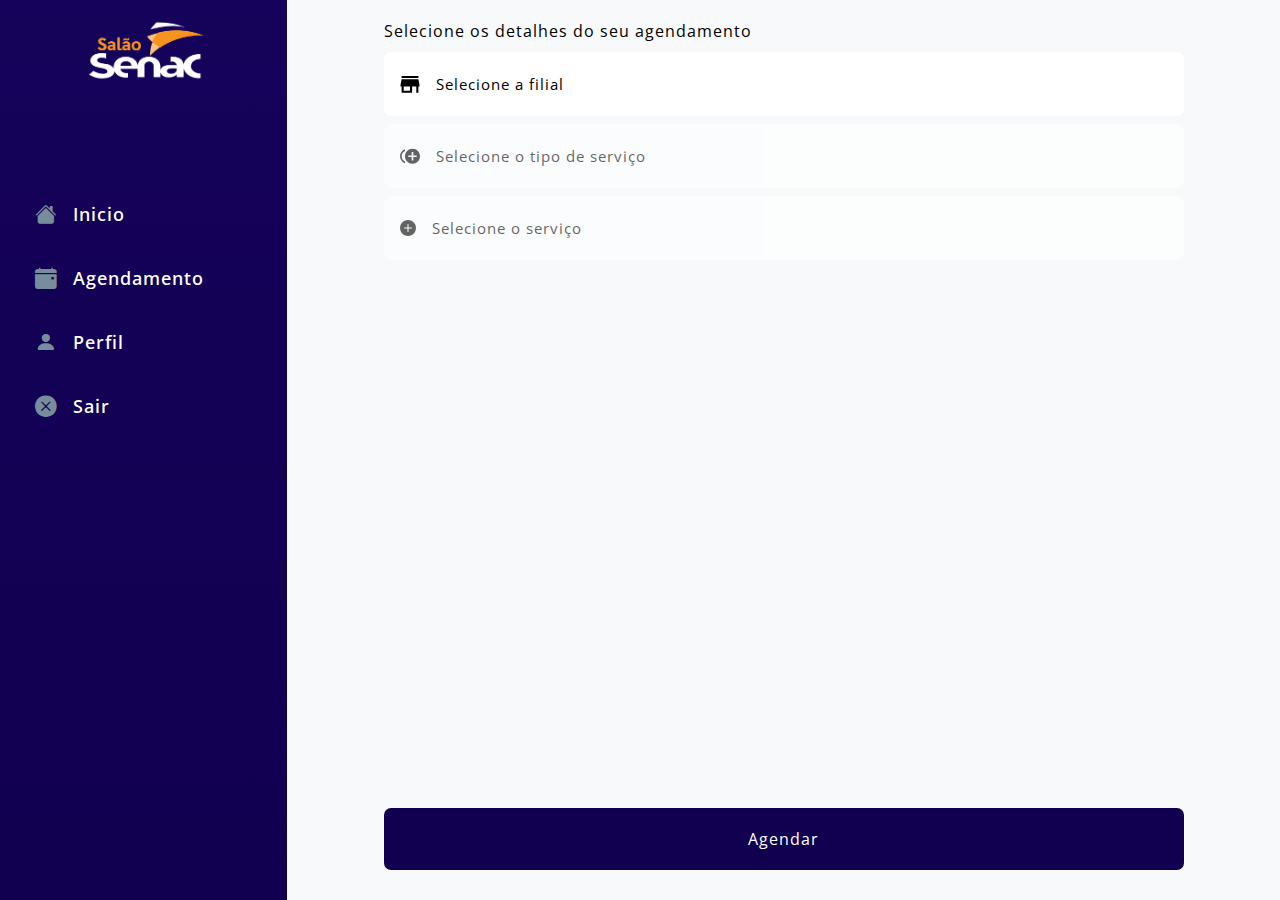
==== agendamento.html @ cff24d36 "update files" ====
<!DOCTYPE html>
<html lang="pt-br">
<head>
    <meta charset="UTF-8">
    <meta name="viewport" content="width=device-width, initial-scale=1.0">
    <link rel="stylesheet" href="https://cdn.jsdelivr.net/npm/bootstrap-icons/font/bootstrap-icons.css">
    <link rel="stylesheet" href="agendamento.css">
    
    <title>tela inicial</title>
    <style>
        .modal-title {
            margin-bottom: 20px;
        }

        .modal-custom {
            display: none;
            position: fixed;
            top: 0;
            left: 0;
            width: 100%;
            height: 100%;
            background-color: rgba(0, 0, 0, 0.5);
            z-index: 1000;
        }

        .modal-content-custom {
            margin: 15% auto;
            padding: 25px 20px;
            background-color: #f7f9fa;
            border-radius: 2px;
            width: 60%;
            max-width: 500px;
            position: relative;
        }

        .close-custom {
            position: absolute;
            top: 10px;
            right: 15px;
            font-size: 24px;
            cursor: pointer;
        }
    </style>
</head>
<body>
        <main>
            <div id="container1">
                <img src="logo.png" alt="">
                <div>
                    <i id="menu-h" class="bi2 bi-list" onclick="aparecerMenu()"></i>
                    <div id="menu-oculto">
                        <a href="">Inicio</a>
                        <a href="">Perfil</a>
                        <a href="">Sair</a>
                    </div>
                </div>
                <nav>
                    <div id="ligacao"><i class="bi2 bi-house-fill"></i>Inicio</div>
                    <div id="ligacao"><i class="bi2 bi-calendar-event-fill"></i><p>Agendamento</p></div>
                    <div id="ligacao"><i class="bi2 bi-person-fill"></i><p>Perfil</p></div>
                    <div id="ligacao"><i class="bi2 bi-x-circle-fill"></i><p>Sair</p></div>
                </nav>
            </div>
    
            <div id="container">
                <div id="container2">
                    <div id="container2-1">
                        <p>Selecione os detalhes do seu agendamento</p>
                        <div class="botao" id="openModalBtn">
                            <svg class="bi" xmlns="http://www.w3.org/2000/svg" width="20" height="17" viewBox="0 0 30 27" fill="none">
                                <path d="M15 23.3333H5V16.6667H15M30 16.6667V13.3333L28.3333 5H1.66667L0 13.3333V16.6667H1.66667V26.6667H18.3333V16.6667H25V26.6667H28.3333V16.6667M28.3333 0H1.66667V3.33333H28.3333V0Z" fill="black"/>
                            </svg><p class="a1" id="filialSelecionada">Selecione a filial</p>
                        </div>
                        <div class="botao" id="openModalBtn2" style="pointer-events: none; opacity: 0.6;">
                            <svg class="bi" xmlns="http://www.w3.org/2000/svg" width="20" height="17" viewBox="0 0 35 27" fill="none">
                                <path d="M2.91667 13.125C2.91667 9.04167 5.25 5.54167 8.75 3.9375V0.729167C3.64583 2.625 0 7.4375 0 13.125C0 18.8125 3.64583 23.625 8.75 25.5208V22.3125C5.25 20.7083 2.91667 17.2083 2.91667 13.125ZM21.875 0C14.5833 0 8.75 5.83333 8.75 13.125C8.75 20.4167 14.5833 26.25 21.875 26.25C29.1667 26.25 35 20.4167 35 13.125C35 5.83333 29.1667 0 21.875 0ZM29.1667 14.5833H23.3333V20.4167H20.4167V14.5833H14.5833V11.6667H20.4167V5.83333H23.3333V11.6667H29.1667V14.5833Z" fill="black"/>
                            </svg><p class="a1" id="servicoSelecionado">Selecione o tipo de serviço</p>
                        </div>
                        <div class="botao" id="openModalBtn3" style="pointer-events: none; opacity: 0.6;">
                            <svg class="bi" xmlns="http://www.w3.org/2000/svg" width="16" height="16" fill="currentColor" class="bi bi-plus-circle-fill" viewBox="0 0 16 16">
                                <path d="M16 8A8 8 0 1 1 0 8a8 8 0 0 1 16 0M8.5 4.5a.5.5 0 0 0-1 0v3h-3a.5.5 0 0 0 0 1h3v3a.5.5 0 0 0 1 0v-3h3a.5.5 0 0 0 0-1h-3z"/>
                              </svg>
                            </svg><p class="a1" id="subSelecionado">Selecione o serviço</p>
                        </div>
                        <p id="agendar">Agendar</p>
                    </div>
                </div>
            </div>
    
            <!-- Modal para filiais -->
            <div id="modalFilial" class="modal-custom">
                <div class="modal-content-custom">
                    <span class="close-custom" id="closeFilial">&times;</span>
                    <p class="modal-title">Selecione uma de nossas filiais</p>
                    <div id="botao-model-filial" onclick="selecionar('Salao Senac Recife', 'filialSelecionada')">
                        <p><strong>Salao Senac Recife</strong></p><p>Av. Visconde Suassuna - 440</p>
                    </div>
                </div>
            </div>
    
            <!-- Modal para serviços -->
            <div id="modalServico" class="modal-custom">
                <div class="modal-content-custom">
                    <span class="close-custom" id="closeServico">&times;</span>
                    <p class="modal-title">Selecione um de nossos serviços</p>
                    <div class="botao-model-servico" onclick="selecionar('Transformação de Formas e Texturas dos Cabelos Femininos', 'servicoSelecionado')">
                        <p><strong>Transformação de Formas e Texturas dos Cabelos Femininos</strong></p>
                    </div>
                    <div class="botao-model-servico" onclick="selecionar('Depilação com Luz Pulsada - Pacote com 10 sessões', 'servicoSelecionado')">
                        <p><strong>Depilação com Luz Pulsada - Pacote com 10 sessões</strong></p>
                    </div>
                </div>
            </div>
    
            <!-- Modal para subserviços -->
            <div id="modalSub" class="modal-custom">
                <div class="modal-content-custom">
                    <span class="close-custom" id="closeSub">&times;</span>
                    <p class="modal-title">Selecione o serviço</p>
                    <div id="botao-model-sub" onclick="selecionar('Alisamento Capilar com Hidróxidos (sódio ou Guanidina) + Tratamento c/finalização', 'subSelecionado')">
                        <p><strong>Alisamento Capilar com Hidróxidos (sódio ou Guanidina) + Tratamento c/finalização</strong></p>
                    </div>
                </div>
            </div>
    
            <script src="agendamento.js">
            </script>
        </main>
</body>
</html>
---- agendamento.css ----
@import url('https://fonts.googleapis.com/css2?family=Open+Sans:ital,wght@0,300..800;1,300..800&family=Passion+One:wght@400;700;900&family=Roboto:ital,wght@0,100;0,300;0,400;0,500;0,700;0,900;1,100;1,300;1,400;1,500;1,700;1,900&family=Source+Code+Pro:ital,wght@0,200..900;1,200..900&family=Sriracha&display=swap');

* {
    margin: 0;
    padding: 0;
    box-sizing: border-box;
    font-family: "Open Sans", sans-serif;
    letter-spacing: 1px;

}

main {
    display: flex;
}

#container1 {
    display: flex;
    flex-direction: column;
    width: 370px;
    height: 100vh;
    background: linear-gradient(180deg, #15025A 0%, #110050 100%);
    align-items: center;
}

img {
    
    margin-top: 10px;
    width: 120px;
    height: 74.66px;
    margin-bottom: 80px;
}

#container {
    width: 100%;
 
}

#container2-1 {
    display: flex;
    flex-direction: column;
}

#container2 {
    background-color: #f7f9fa;
    padding: 20px 24px;
    display: flex;
    justify-content: center;
    height: 100%;
}

#container2-1 > p {
    margin-bottom: 10px;
    width: 800px;
}


.botao {
    background-color: white;
    display: flex;
    height: 64px;
    background-color: #fff;
    margin-bottom: 8px;
    align-items: center;
    padding: 0px 16.5px;
    width: 100%;
    border-radius: 7px;
    cursor: pointer;
}



#agendar {
    margin-top: auto;
    background-color: #110050; /* Adicione um fundo se desejar */
    color: white; /* Cor do texto */
    text-align: center;
    padding: 20px 15px;
    cursor: pointer; /* Para indicar que é um botão clicável */
    border-radius: 7px; /* Para deixar as bordas arredondadas */
    width: 50%;
}

#agendar:hover {
    background-color: #0c0036; /* Adicione um fundo se desejar */
}

.bi {
    color: #000;
    font-size: 1.4em;
    margin-right: 16px;
    flex: 0 0 auto;
    
}

.bi2 {
    color: #778d9c;
    margin-right: 15px;
    font-size: 1.2em;
}

.bi2:hover {
    color: #778d9c;

}


nav {
    display: flex;
    flex-direction: column;
    color: white;
    align-self: flex-start;
    margin-left: 35px;
    font-weight: bold;
    font-size: 18px;
}

#menu-h {
    display: none;
}

#ligacao {
    display: flex;
    align-items: center;
    margin-top: 35px;
    font-weight: 550;
}

#ligacao:hover {
    color: #778d9c;

}


.botao p {
    font-size: 15px;
    margin-bottom: 0;
}

.modal-title {
    margin-bottom: 20px;
}



#botao-model-filial {
    background-color: #ffffff;
    padding: 10px;
}

#botao-model-filial:hover {
    background-color: #eeeeee;
    padding: 10px;
}

.botao-model-servico {
    background-color: #ffffff;
    padding: 10px;
    margin-bottom: 10px;
}

.botao-model-servico:hover {
    background-color: #eeeeee;
    padding: 10px;
}

#botao-model-sub {
    background-color: #ffffff;
    padding: 10px;
}

#botao-model-sub:hover {
    background-color: #eeeeee;
    padding: 10px;
}


#menu-oculto {
    display: none;
    position: absolute;
    left: 4px;
    background-color: white;
    box-shadow: 0 8px 16px rgba(0, 0, 0, 0.2);
    width: 150px;
}
#menu-oculto a {
    color: black;
    padding: 10px;
    text-decoration: none;
    display: block;
}
#menu-oculto a:hover {
    background-color: #f1f1f1;
}


.botao:hover {
    background-color: #eeeeee;
    transition: 0.3s;
}

.custom-checkbox {
    display: flex;
    align-items: center;
    cursor: pointer;
    font-size: 16px;
    margin-bottom: 10px;
}

.custom-checkbox input {
    display: none; /* Oculta a checkbox padrão */
}

.custom-checkbox .checkmark {
    width: 20px;
    height: 20px;
    border: 2px solid #15025A;
    border-radius: 50%;
    margin-right: 10px;
    display: inline-block;
    position: relative;
}

.custom-checkbox input:checked + .checkmark {
    background-color: #15025A;
}

.custom-checkbox input:checked + .checkmark::after {
    content: '';
    position: absolute;
    top: 50%;
    left: 50%;
    width: 10px;
    height: 10px;
    background-color: #fff;
    border-radius: 50%;
    transform: translate(-50%, -50%);
}

@media screen and (max-width: 1200px) {
    #container2-1 {
        width: 80%;
    }
    #agendar {
        margin-top: auto;
        background-color: #110050; /* Adicione um fundo se desejar */
        color: white; /* Cor do texto */
        text-align: center;
        padding: 20px 15px;
        cursor: pointer; /* Para indicar que é um botão clicável */
        border-radius: 7px; /* Para deixar as bordas arredondadas */
        
    }

    #container2-1 > p {
        margin-bottom: 10px;
        width: 100%;;
        align-self: center;
    }
}


@media screen and (max-width: 800px) {
    main {
        display: flex;
        flex-direction: column;
    }

    #menu-h {
        display: block;
        font-size: 2.2em;
        margin-left: 20px;
    }

    #container1 {
        flex-direction: row-reverse;
        width: 100vw;
        height: 50px;
        justify-content: space-between;
    }

    nav {
        display: none;
    }


    img {
        width: 79px;
        height: 50px;
        margin: 0px;
        margin-right: 30px;
        position: relative;
        bottom: 2px;
    }



    

    #container2 {
        height: 89vh;
    }

    #container2-1 > p {
        margin-bottom: 20px;
        width: 100%;
        align-self: center;
        font-size: 14px;
        letter-spacing: 0.2px;
    }

    #container2-1 {
         width: 100%; 
    }


}
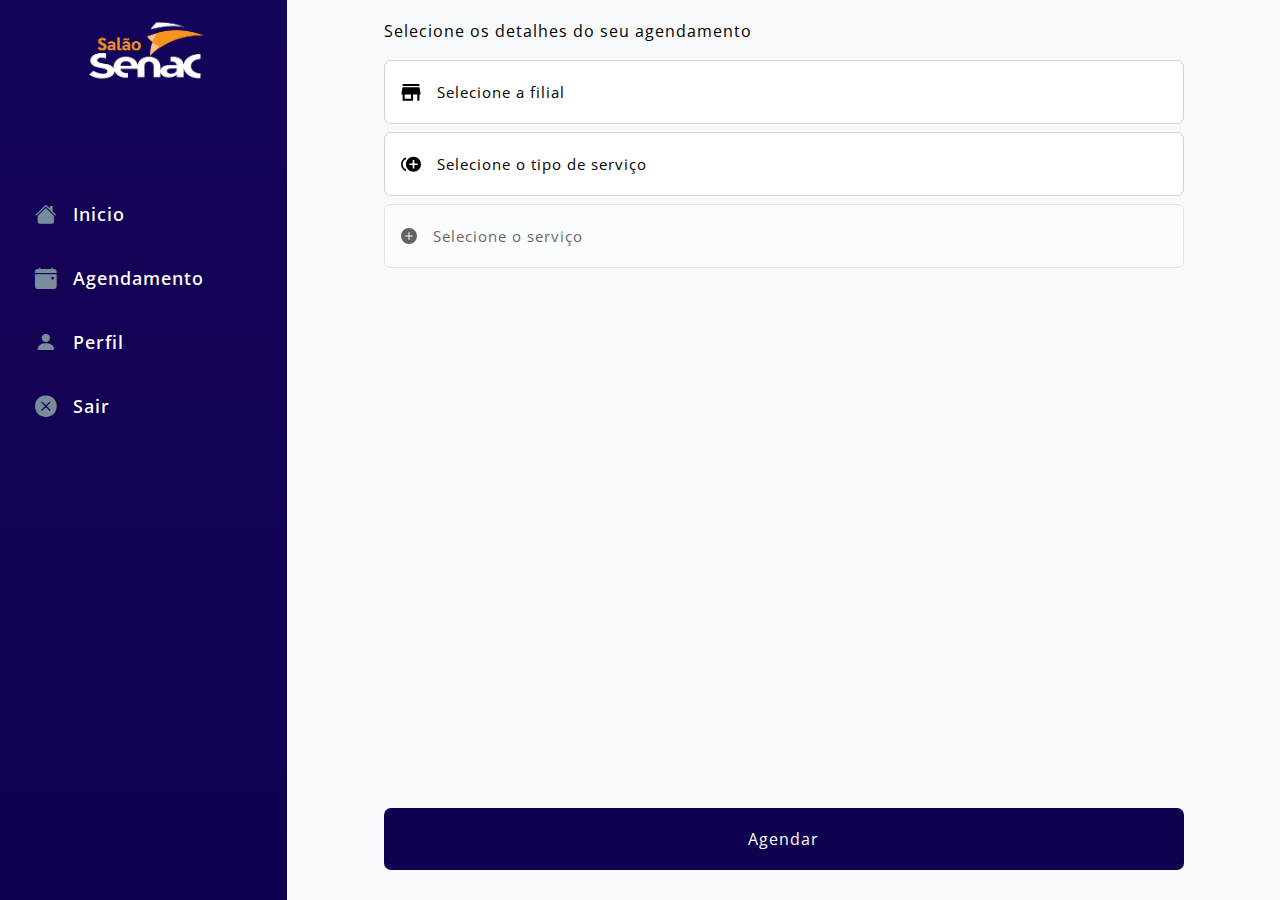
==== commit cae2d108: "update files" ====
--- a/agendamento.html
+++ b/agendamento.html
@@ -51,7 +51,7 @@
                     <div id="menu-oculto">
                         <a href="">Inicio</a>
                         <a href="">Perfil</a>
-                        <a href="">Sair</a>
+                        <a href="index.html">Sair</a>
                     </div>
                 </div>
                 <nav>
@@ -66,16 +66,44 @@
                 <div id="container2">
                     <div id="container2-1">
                         <p>Selecione os detalhes do seu agendamento</p>
-                        <div class="botao" id="openModalBtn">
+                        <div class="botao" id="openModalBtn" onclick="clicar(this)">
                             <svg class="bi" xmlns="http://www.w3.org/2000/svg" width="20" height="17" viewBox="0 0 30 27" fill="none">
                                 <path d="M15 23.3333H5V16.6667H15M30 16.6667V13.3333L28.3333 5H1.66667L0 13.3333V16.6667H1.66667V26.6667H18.3333V16.6667H25V26.6667H28.3333V16.6667M28.3333 0H1.66667V3.33333H28.3333V0Z" fill="black"/>
-                            </svg><p class="a1" id="filialSelecionada">Selecione a filial</p>
+                            </svg><p class="a1" id="textoBotao">Selecione a filial</p>
                         </div>
-                        <div class="botao" id="openModalBtn2" style="pointer-events: none; opacity: 0.6;">
-                            <svg class="bi" xmlns="http://www.w3.org/2000/svg" width="20" height="17" viewBox="0 0 35 27" fill="none">
-                                <path d="M2.91667 13.125C2.91667 9.04167 5.25 5.54167 8.75 3.9375V0.729167C3.64583 2.625 0 7.4375 0 13.125C0 18.8125 3.64583 23.625 8.75 25.5208V22.3125C5.25 20.7083 2.91667 17.2083 2.91667 13.125ZM21.875 0C14.5833 0 8.75 5.83333 8.75 13.125C8.75 20.4167 14.5833 26.25 21.875 26.25C29.1667 26.25 35 20.4167 35 13.125C35 5.83333 29.1667 0 21.875 0ZM29.1667 14.5833H23.3333V20.4167H20.4167V14.5833H14.5833V11.6667H20.4167V5.83333H23.3333V11.6667H29.1667V14.5833Z" fill="black"/>
-                            </svg><p class="a1" id="servicoSelecionado">Selecione o tipo de serviço</p>
+
+                        <div>
+                            <div class="botao2" id="conteudoOculto" style="display: none;">
+
+                                <p class="a1" onclick="selecionarOpcao(this,'Salao Senac Recife')" ><strong>Salao Senac Recife</strong><br>Av. Visconde Suassuna - 440</p>
+                            </div>
                         </div>
+<!-- Botão de Seleção de Serviço -->
+<div class="botao" id="openModalBtn2" onclick="clicarServico(this)">
+    <svg class="bi" xmlns="http://www.w3.org/2000/svg" width="20" height="17" viewBox="0 0 35 27" fill="none">
+        <path d="M2.91667 13.125C2.91667 9.04167 5.25 5.54167 8.75 3.9375V0.729167C3.64583 2.625 0 7.4375 0 13.125C0 18.8125 3.64583 23.625 8.75 25.5208V22.3125C5.25 20.7083 2.91667 17.2083 2.91667 13.125ZM21.875 0C14.5833 0 8.75 5.83333 8.75 13.125C8.75 20.4167 14.5833 26.25 21.875 26.25C29.1667 26.25 35 20.4167 35 13.125C35 5.83333 29.1667 0 21.875 0ZM29.1667 14.5833H23.3333V20.4167H20.4167V14.5833H14.5833V11.6667H20.4167V5.83333H23.3333V11.6667H29.1667V14.5833Z" fill="black"/>
+    </svg>
+    <p class="a1 servicoSelecionado">Selecione o tipo de serviço</p>
+</div>
+
+<!-- Opções de Serviço -->
+<div>
+    <div class="botao2 conteudoOcultoServico" style="display: none;">
+        <p class="a1" onclick="selecionarServico('Corte de Cabelo Masculino e Barba')">Corte de Cabelo Masculino e Barba</p>
+    </div>
+    <div class="botao2 conteudoOcultoServico" style="display: none;">
+        <p class="a1" onclick="selecionarServico('Corte de Cabelo Feminino')">Corte de Cabelo Feminino</p>
+    </div>
+    <div class="botao2 conteudoOcultoServico" style="display: none;">
+        <p class="a1" onclick="selecionarServico('Manicure e Pedicure')">Manicure e Pedicure</p>
+    </div>
+    <div class="botao2 conteudoOcultoServico" style="display: none;">
+        <p class="a1" onclick="selecionarServico('Hidratação Capilar')">Hidratação Capilar</p>
+    </div>
+</div>
+
+
+                        
                         <div class="botao" id="openModalBtn3" style="pointer-events: none; opacity: 0.6;">
                             <svg class="bi" xmlns="http://www.w3.org/2000/svg" width="16" height="16" fill="currentColor" class="bi bi-plus-circle-fill" viewBox="0 0 16 16">
                                 <path d="M16 8A8 8 0 1 1 0 8a8 8 0 0 1 16 0M8.5 4.5a.5.5 0 0 0-1 0v3h-3a.5.5 0 0 0 0 1h3v3a.5.5 0 0 0 1 0v-3h3a.5.5 0 0 0 0-1h-3z"/>
--- a/agendamento.css
+++ b/agendamento.css
@@ -59,12 +59,40 @@
     display: flex;
     height: 64px;
     background-color: #fff;
-    margin-bottom: 8px;
+    margin-top: 8px;
     align-items: center;
     padding: 0px 16.5px;
     width: 100%;
     border-radius: 7px;
     cursor: pointer;
+    border: 1px solid lightgray;
+}
+
+.botao.ativa {
+    border-radius: 7px 7px 0 0;
+}
+
+.botao2 {
+    background-color: white;
+    display: flex;
+    height: 64px;
+    background-color: #fff;
+    align-items: center;
+    padding: 8px 16.5px;
+    width: 100%;
+    border-radius: 7px;
+    cursor: pointer;
+    border: 1px solid lightgray;
+    border-radius: 0px;
+    border-top: none;
+    align-items: center;
+
+}
+
+
+.botao2:last-of-type {
+    border-bottom-left-radius: 7px; /* Ajuste o valor conforme necessário */
+    border-bottom-right-radius: 7px; /* Ajuste o valor conforme necessário */
 }
 
 
@@ -267,8 +295,9 @@
 
     #menu-h {
         display: block;
-        font-size: 2.2em;
+        font-size: 1.8em;
         margin-left: 20px;
+        color: white;
     }
 
     #container1 {
@@ -284,8 +313,8 @@
 
 
     img {
-        width: 79px;
-        height: 50px;
+        width: 55px;
+        height: 40px;
         margin: 0px;
         margin-right: 30px;
         position: relative;
@@ -297,7 +326,7 @@
     
 
     #container2 {
-        height: 89vh;
+        height: 95vh;
     }
 
     #container2-1 > p {
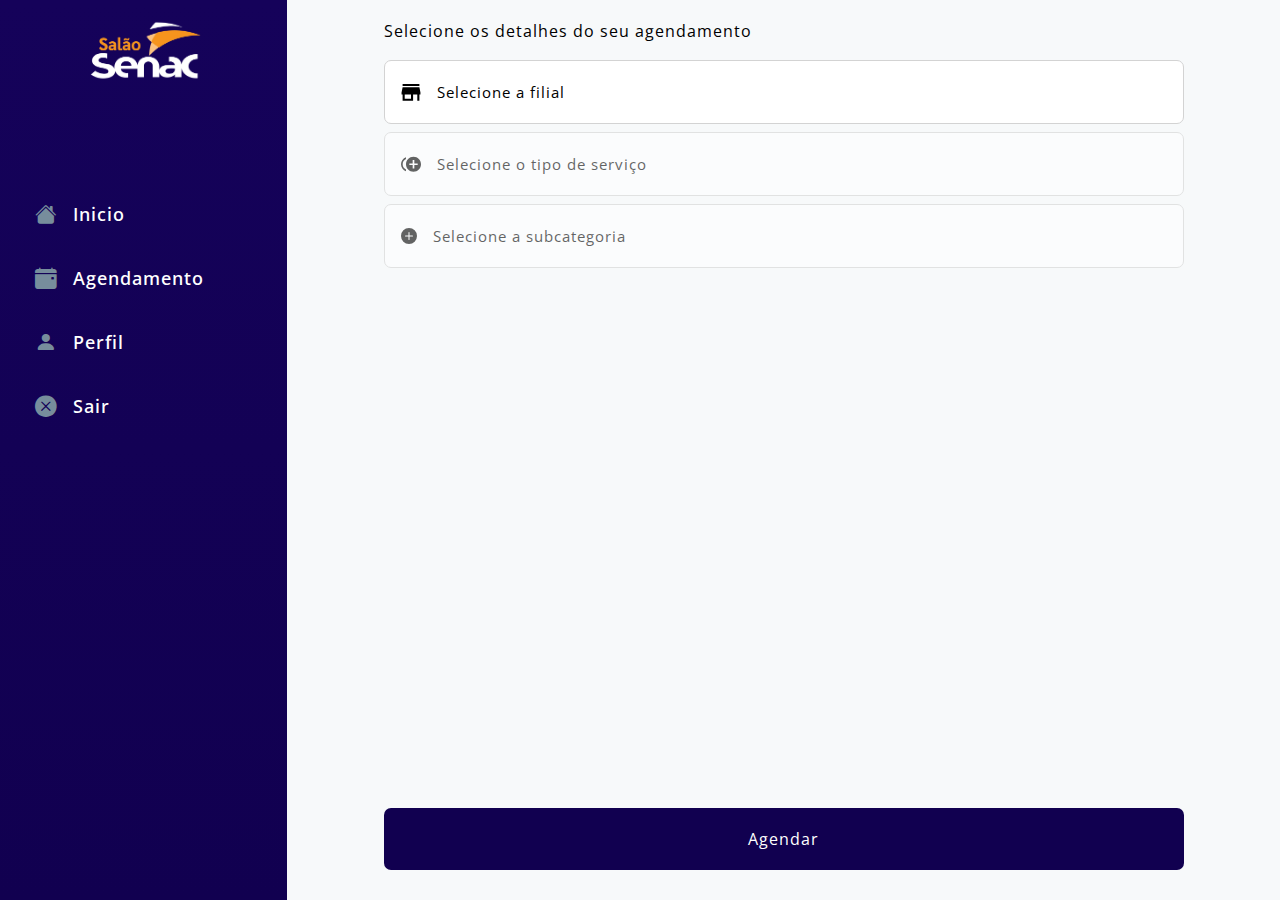
==== commit 170e47ff: "update files" ====
--- a/agendamento.html
+++ b/agendamento.html
@@ -59,6 +59,7 @@
                     <div id="ligacao"><i class="bi2 bi-calendar-event-fill"></i><p>Agendamento</p></div>
                     <div id="ligacao"><i class="bi2 bi-person-fill"></i><p>Perfil</p></div>
                     <div id="ligacao"><i class="bi2 bi-x-circle-fill"></i><p>Sair</p></div>
+                    <!-- pointer-events: none; opacity: 0.6; -->
                 </nav>
             </div>
     
@@ -66,91 +67,55 @@
                 <div id="container2">
                     <div id="container2-1">
                         <p>Selecione os detalhes do seu agendamento</p>
-                        <div class="botao" id="openModalBtn" onclick="clicar(this)">
-                            <svg class="bi" xmlns="http://www.w3.org/2000/svg" width="20" height="17" viewBox="0 0 30 27" fill="none">
-                                <path d="M15 23.3333H5V16.6667H15M30 16.6667V13.3333L28.3333 5H1.66667L0 13.3333V16.6667H1.66667V26.6667H18.3333V16.6667H25V26.6667H28.3333V16.6667M28.3333 0H1.66667V3.33333H28.3333V0Z" fill="black"/>
-                            </svg><p class="a1" id="textoBotao">Selecione a filial</p>
-                        </div>
 
-                        <div>
-                            <div class="botao2" id="conteudoOculto" style="display: none;">
+<!-- Botão para Selecionar a Filial -->
+<div class="botao" id="openModalBtn" onclick="clicarFilial(this)">
+    <svg class="bi" xmlns="http://www.w3.org/2000/svg" width="20" height="17" viewBox="0 0 30 27" fill="none">
+        <path d="M15 23.3333H5V16.6667H15M30 16.6667V13.3333L28.3333 5H1.66667L0 13.3333V16.6667H1.66667V26.6667H18.3333V16.6667H25V26.6667H28.3333V16.6667M28.3333 0H1.66667V3.33333H28.3333V0Z" fill="black"/>
+    </svg>
+    <p class="a1" id="textoBotao">Selecione a filial</p>
+</div>
 
-                                <p class="a1" onclick="selecionarOpcao(this,'Salao Senac Recife')" ><strong>Salao Senac Recife</strong><br>Av. Visconde Suassuna - 440</p>
-                            </div>
-                        </div>
-<!-- Botão de Seleção de Serviço -->
-<div class="botao" id="openModalBtn2" onclick="clicarServico(this)">
+<div>
+    <div class="botao2 conteudoOculto" style="display: none;" onclick="selecionarFilial('Salão Senac Recife')">
+        <p class="a1"><strong>Salão Senac Recife</strong><br>Av. Visconde Suassuna - 440</p>
+    </div>
+</div>
+
+<!-- Botão para Selecionar o Tipo de Serviço -->
+<div class="botao" id="openModalBtn2" style="pointer-events: none; opacity: 0.6;" onclick="clicarServico(this)">
     <svg class="bi" xmlns="http://www.w3.org/2000/svg" width="20" height="17" viewBox="0 0 35 27" fill="none">
         <path d="M2.91667 13.125C2.91667 9.04167 5.25 5.54167 8.75 3.9375V0.729167C3.64583 2.625 0 7.4375 0 13.125C0 18.8125 3.64583 23.625 8.75 25.5208V22.3125C5.25 20.7083 2.91667 17.2083 2.91667 13.125ZM21.875 0C14.5833 0 8.75 5.83333 8.75 13.125C8.75 20.4167 14.5833 26.25 21.875 26.25C29.1667 26.25 35 20.4167 35 13.125C35 5.83333 29.1667 0 21.875 0ZM29.1667 14.5833H23.3333V20.4167H20.4167V14.5833H14.5833V11.6667H20.4167V5.83333H23.3333V11.6667H29.1667V14.5833Z" fill="black"/>
     </svg>
-    <p class="a1 servicoSelecionado">Selecione o tipo de serviço</p>
+    <p class="a1" id="servicoSelecionado">Selecione o tipo de serviço</p>
 </div>
 
-<!-- Opções de Serviço -->
+<!-- Opções do Tipo de Serviço -->
 <div>
-    <div class="botao2 conteudoOcultoServico" style="display: none;">
-        <p class="a1" onclick="selecionarServico('Corte de Cabelo Masculino e Barba')">Corte de Cabelo Masculino e Barba</p>
+    <div class="botao2 conteudoOcultoServico" style="display: none;" onclick="selecionarServico('Corte de Cabelo Masculino e Barba')">
+        <p class="a1">Corte de Cabelo Masculino e Barba</p>
     </div>
-    <div class="botao2 conteudoOcultoServico" style="display: none;">
-        <p class="a1" onclick="selecionarServico('Corte de Cabelo Feminino')">Corte de Cabelo Feminino</p>
-    </div>
-    <div class="botao2 conteudoOcultoServico" style="display: none;">
-        <p class="a1" onclick="selecionarServico('Manicure e Pedicure')">Manicure e Pedicure</p>
-    </div>
-    <div class="botao2 conteudoOcultoServico" style="display: none;">
-        <p class="a1" onclick="selecionarServico('Hidratação Capilar')">Hidratação Capilar</p>
+    <div class="botao2 conteudoOcultoServico" style="display: none;" onclick="selecionarServico('Corte de Cabelo Feminino')">
+        <p class="a1">Corte de Cabelo Feminino</p>
     </div>
 </div>
 
+<!-- Botão para Selecionar Subcategorias -->
+<div class="botao" id="openModalBtn3" style="pointer-events: none; opacity: 0.6;" onclick="clicarSubcategoria(this)">
+    <svg class="bi" xmlns="http://www.w3.org/2000/svg" width="16" height="16" fill="currentColor" viewBox="0 0 16 16">
+        <path d="M16 8A8 8 0 1 1 0 8a8 8 0 0 1 16 0M8.5 4.5a.5.5 0 0 0-1 0v3h-3a.5.5 0 0 0 0 1h3v3a.5.5 0 0 0 1 0v-3h3a.5.5 0 0 0 0-1h-3z"/>
+    </svg>
+    <p class="a1" id="subSelecionado">Selecione a subcategoria</p>
+</div>
 
-                        
-                        <div class="botao" id="openModalBtn3" style="pointer-events: none; opacity: 0.6;">
-                            <svg class="bi" xmlns="http://www.w3.org/2000/svg" width="16" height="16" fill="currentColor" class="bi bi-plus-circle-fill" viewBox="0 0 16 16">
-                                <path d="M16 8A8 8 0 1 1 0 8a8 8 0 0 1 16 0M8.5 4.5a.5.5 0 0 0-1 0v3h-3a.5.5 0 0 0 0 1h3v3a.5.5 0 0 0 1 0v-3h3a.5.5 0 0 0 0-1h-3z"/>
-                              </svg>
-                            </svg><p class="a1" id="subSelecionado">Selecione o serviço</p>
-                        </div>
+<div id="subcategoriaOpcoes"></div>
+
                         <p id="agendar">Agendar</p>
                     </div>
                 </div>
             </div>
     
-            <!-- Modal para filiais -->
-            <div id="modalFilial" class="modal-custom">
-                <div class="modal-content-custom">
-                    <span class="close-custom" id="closeFilial">&times;</span>
-                    <p class="modal-title">Selecione uma de nossas filiais</p>
-                    <div id="botao-model-filial" onclick="selecionar('Salao Senac Recife', 'filialSelecionada')">
-                        <p><strong>Salao Senac Recife</strong></p><p>Av. Visconde Suassuna - 440</p>
-                    </div>
-                </div>
-            </div>
-    
-            <!-- Modal para serviços -->
-            <div id="modalServico" class="modal-custom">
-                <div class="modal-content-custom">
-                    <span class="close-custom" id="closeServico">&times;</span>
-                    <p class="modal-title">Selecione um de nossos serviços</p>
-                    <div class="botao-model-servico" onclick="selecionar('Transformação de Formas e Texturas dos Cabelos Femininos', 'servicoSelecionado')">
-                        <p><strong>Transformação de Formas e Texturas dos Cabelos Femininos</strong></p>
-                    </div>
-                    <div class="botao-model-servico" onclick="selecionar('Depilação com Luz Pulsada - Pacote com 10 sessões', 'servicoSelecionado')">
-                        <p><strong>Depilação com Luz Pulsada - Pacote com 10 sessões</strong></p>
-                    </div>
-                </div>
-            </div>
-    
-            <!-- Modal para subserviços -->
-            <div id="modalSub" class="modal-custom">
-                <div class="modal-content-custom">
-                    <span class="close-custom" id="closeSub">&times;</span>
-                    <p class="modal-title">Selecione o serviço</p>
-                    <div id="botao-model-sub" onclick="selecionar('Alisamento Capilar com Hidróxidos (sódio ou Guanidina) + Tratamento c/finalização', 'subSelecionado')">
-                        <p><strong>Alisamento Capilar com Hidróxidos (sódio ou Guanidina) + Tratamento c/finalização</strong></p>
-                    </div>
-                </div>
-            </div>
-    
+     
             <script src="agendamento.js">
             </script>
         </main>
--- a/agendamento.css
+++ b/agendamento.css
@@ -25,7 +25,7 @@
 img {
     
     margin-top: 10px;
-    width: 120px;
+    width: 115px;
     height: 74.66px;
     margin-bottom: 80px;
 }
@@ -86,7 +86,12 @@
     border-radius: 0px;
     border-top: none;
     align-items: center;
-
+    font-size: 15px;
+}
+
+.botao2:hover {
+    background-color: rgb(247, 247, 247);
+    transition: 0.5s;
 }
 
 
@@ -322,11 +327,10 @@
     }
 
 
-
     
 
     #container2 {
-        height: 95vh;
+        height: 89vh;
     }
 
     #container2-1 > p {
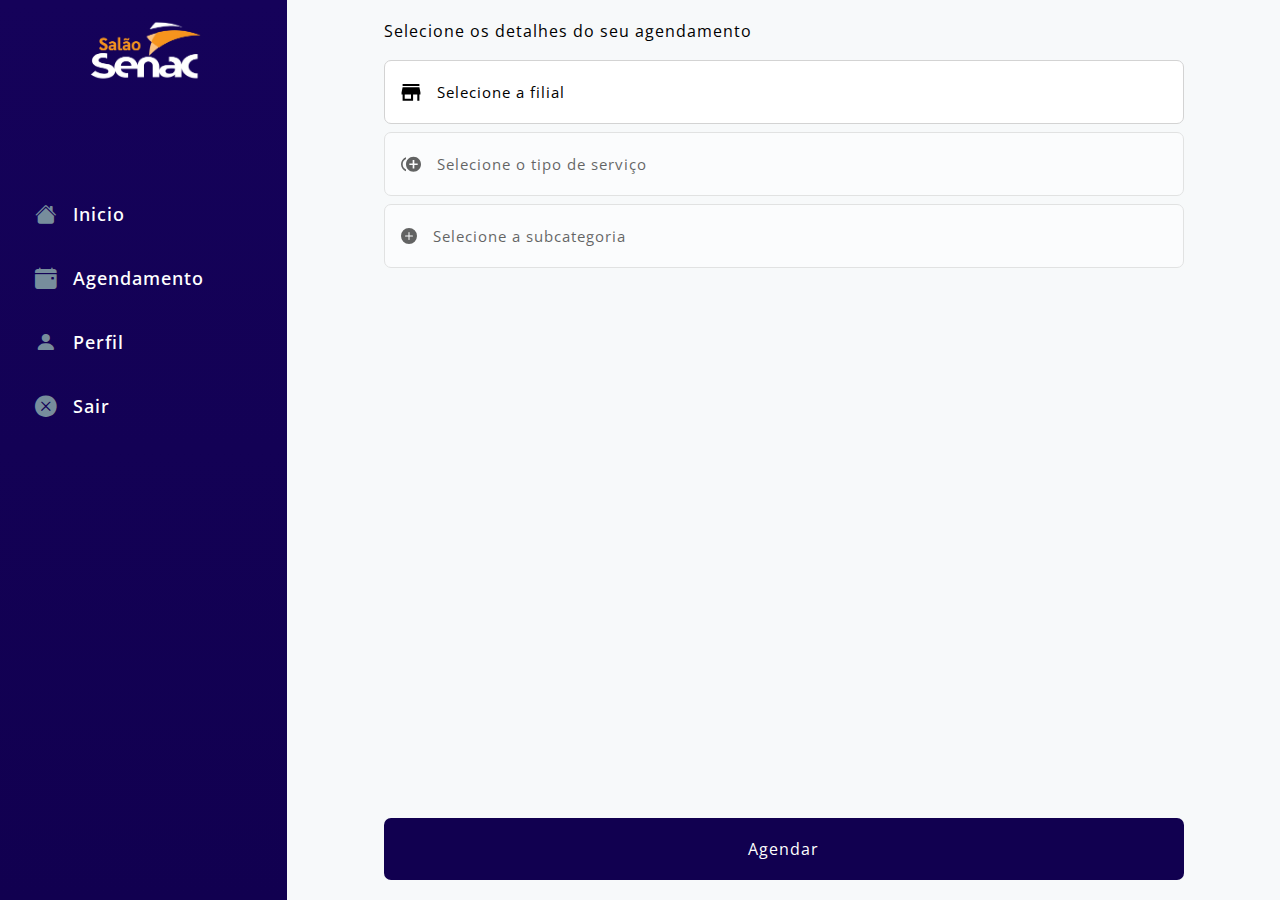
==== commit 7aa29519: "update files" ====
--- a/agendamento.html
+++ b/agendamento.html
@@ -109,13 +109,15 @@
 </div>
 
 <div id="subcategoriaOpcoes"></div>
-
+<div id="final">
+<p id="precoFinal" style="display: none;">Preço final: R$ 0,00</p>
                         <p id="agendar">Agendar</p>
+                    </div>
                     </div>
                 </div>
             </div>
     
-     
+            
             <script src="agendamento.js">
             </script>
         </main>
--- a/agendamento.css
+++ b/agendamento.css
@@ -70,6 +70,18 @@
 
 .botao.ativa {
     border-radius: 7px 7px 0 0;
+}
+
+#precoFinal {
+    font-size: 1rem;
+    font-weight: bold;
+    margin-top: auto;
+    position: relative;
+    left: 15px;
+}
+
+#final {
+    margin-top: auto;
 }
 
 .botao2 {
@@ -110,7 +122,7 @@
     padding: 20px 15px;
     cursor: pointer; /* Para indicar que é um botão clicável */
     border-radius: 7px; /* Para deixar as bordas arredondadas */
-    width: 50%;
+    margin-top: 10px;
 }
 
 #agendar:hover {
@@ -281,7 +293,7 @@
         padding: 20px 15px;
         cursor: pointer; /* Para indicar que é um botão clicável */
         border-radius: 7px; /* Para deixar as bordas arredondadas */
-        
+        margin-top: 10px;
     }
 
     #container2-1 > p {
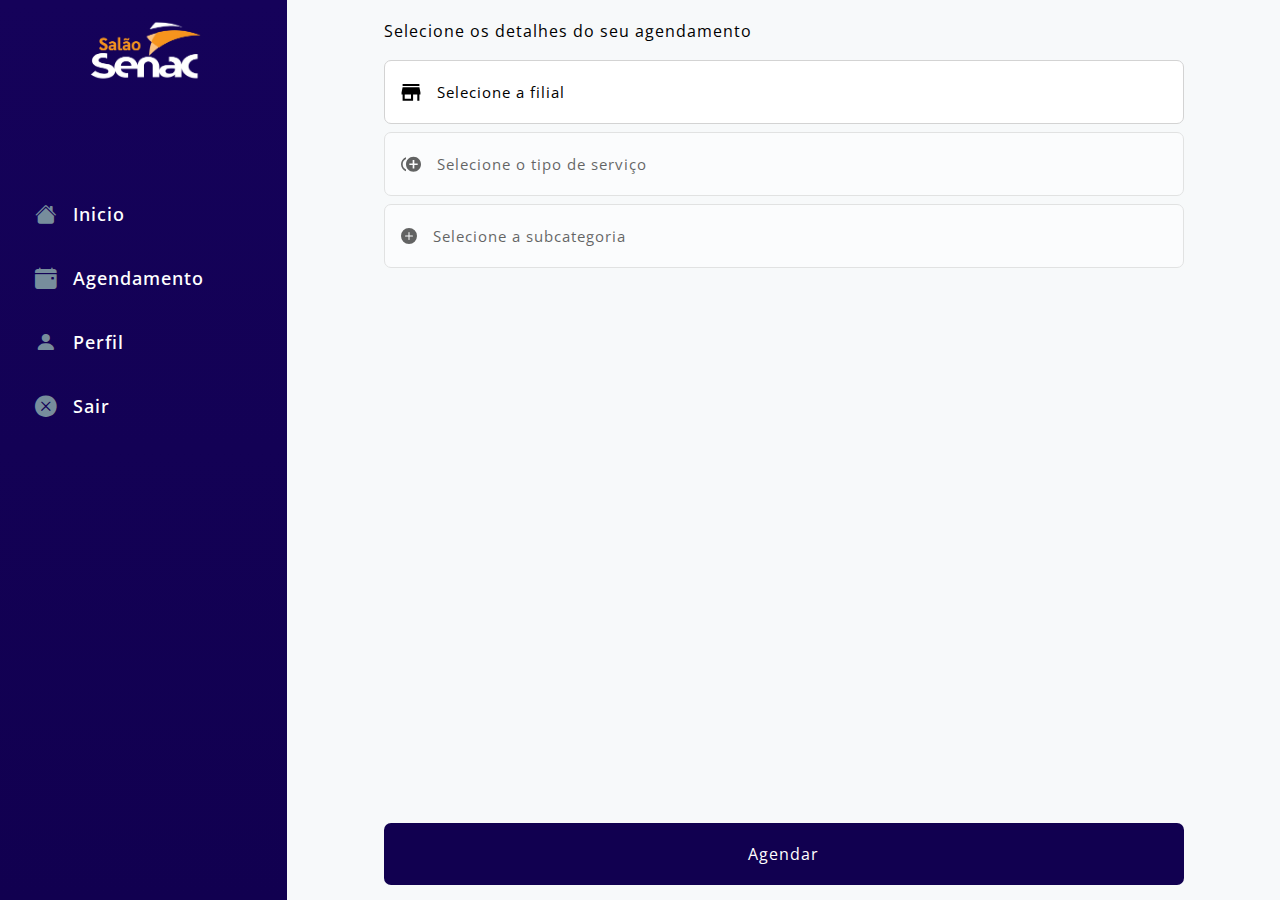
==== commit 25d13a28: "update files" ====
--- a/agendamento.html
+++ b/agendamento.html
@@ -77,7 +77,7 @@
 </div>
 
 <div>
-    <div class="botao2 conteudoOculto" style="display: none;" onclick="selecionarFilial('Salão Senac Recife')">
+    <div class="botao2 conteudoOcultoFilial" style="display: none;" onclick="selecionarFilial('Salão Senac Recife')">
         <p class="a1"><strong>Salão Senac Recife</strong><br>Av. Visconde Suassuna - 440</p>
     </div>
 </div>
@@ -97,6 +97,12 @@
     </div>
     <div class="botao2 conteudoOcultoServico" style="display: none;" onclick="selecionarServico('Corte de Cabelo Feminino')">
         <p class="a1">Corte de Cabelo Feminino</p>
+    </div>
+    <div class="botao2 conteudoOcultoServico" style="display: none;" onclick="selecionarServico('Manicure e Pedicure')">
+        <p class="a1">Manicure e Pedicure</p>
+    </div>
+    <div class="botao2 conteudoOcultoServico" style="display: none;" onclick="selecionarServico('Hidratação Capilar')">
+        <p class="a1">Hidratação Capilar</p>
     </div>
 </div>
 
--- a/agendamento.css
+++ b/agendamento.css
@@ -42,10 +42,11 @@
 
 #container2 {
     background-color: #f7f9fa;
-    padding: 20px 24px;
+    padding: 20px 24px 0px 24px;
     display: flex;
     justify-content: center;
     height: 100%;
+    
 }
 
 #container2-1 > p {
@@ -66,6 +67,7 @@
     border-radius: 7px;
     cursor: pointer;
     border: 1px solid lightgray;
+    flex: 0 0 auto;
 }
 
 .botao.ativa {
@@ -99,6 +101,7 @@
     border-top: none;
     align-items: center;
     font-size: 15px;
+    flex: 0 0 auto;
 }
 
 .botao2:hover {
@@ -112,6 +115,23 @@
     border-bottom-right-radius: 7px; /* Ajuste o valor conforme necessário */
 }
 
+#subcategoriaOpcoes {
+    margin-bottom: 45px;
+
+}
+
+.conteudoOcultoSub, .conteudoOcultoServico, .conteudoOcultoFilial {
+    display: none; /* Mantém as opções escondidas inicialmente */
+    opacity: 0; /* Torna invisível */
+    transform: translateY(-10px); /* Move para cima um pouco */
+    transition: opacity 0.3s ease, transform 0.3s ease; /* Suaviza a transição */
+}
+
+.conteudoOcultoSub.show, .conteudoOcultoServico.show, .conteudoOcultoFilial.show {
+    display: block; /* Mostra a opção */
+    opacity: 1; /* Torna visível */
+    transform: translateY(0); /* Volta à posição original */
+}
 
 
 #agendar {
@@ -123,6 +143,7 @@
     cursor: pointer; /* Para indicar que é um botão clicável */
     border-radius: 7px; /* Para deixar as bordas arredondadas */
     margin-top: 10px;
+    margin-bottom: 15px;
 }
 
 #agendar:hover {
@@ -342,7 +363,7 @@
     
 
     #container2 {
-        height: 89vh;
+        height: 94vh;
     }
 
     #container2-1 > p {
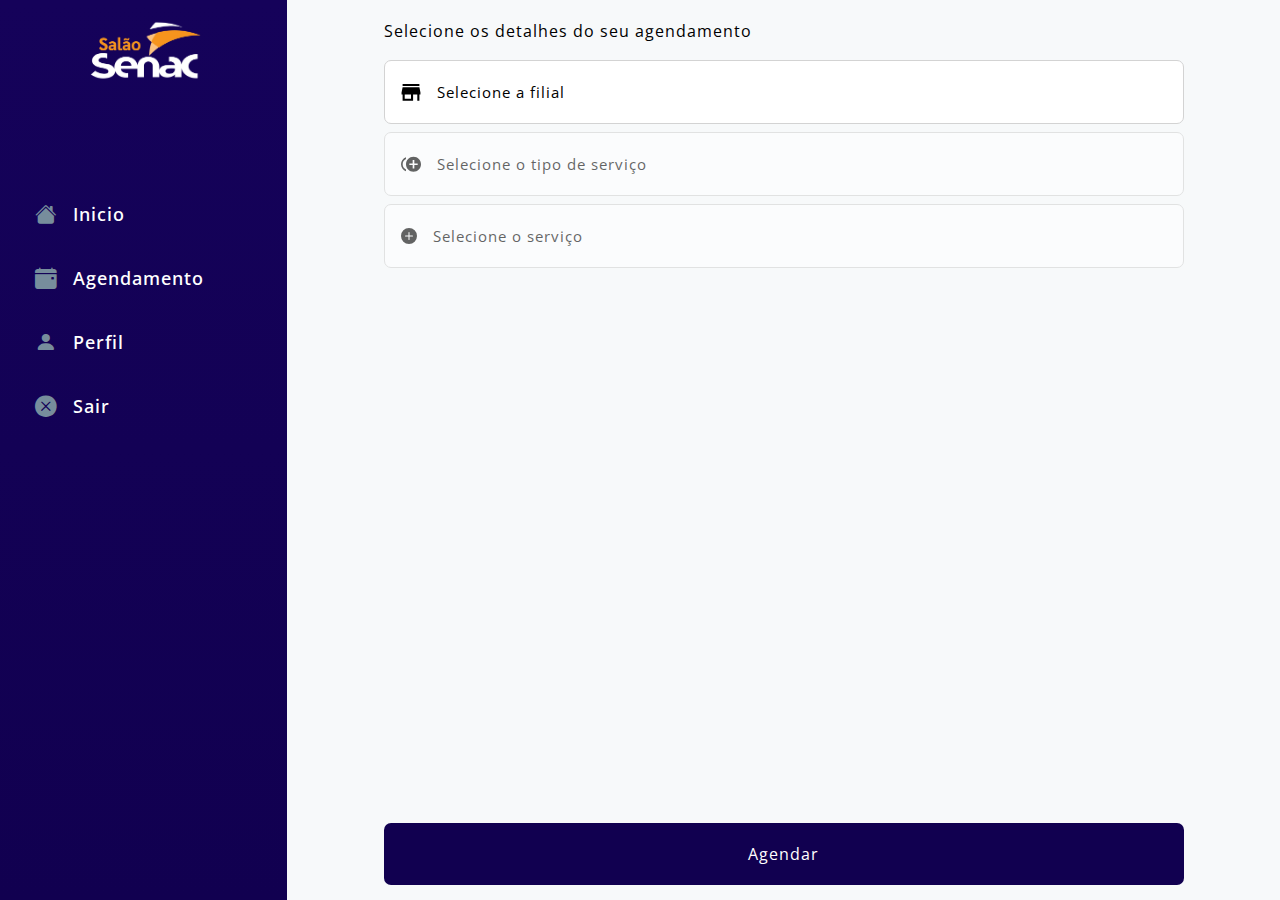
==== commit 0889287c: "update files" ====
--- a/agendamento.html
+++ b/agendamento.html
@@ -77,7 +77,7 @@
 </div>
 
 <div>
-    <div class="botao2 conteudoOcultoFilial" style="display: none;" onclick="selecionarFilial('Salão Senac Recife')">
+    <div class="botao2 conteudoOculto" style="display: none;" onclick="selecionarFilial('Salão Senac Recife')">
         <p class="a1"><strong>Salão Senac Recife</strong><br>Av. Visconde Suassuna - 440</p>
     </div>
 </div>
@@ -111,7 +111,7 @@
     <svg class="bi" xmlns="http://www.w3.org/2000/svg" width="16" height="16" fill="currentColor" viewBox="0 0 16 16">
         <path d="M16 8A8 8 0 1 1 0 8a8 8 0 0 1 16 0M8.5 4.5a.5.5 0 0 0-1 0v3h-3a.5.5 0 0 0 0 1h3v3a.5.5 0 0 0 1 0v-3h3a.5.5 0 0 0 0-1h-3z"/>
     </svg>
-    <p class="a1" id="subSelecionado">Selecione a subcategoria</p>
+    <p class="a1" id="subSelecionado">Selecione o serviço</p>
 </div>
 
 <div id="subcategoriaOpcoes"></div>
--- a/agendamento.css
+++ b/agendamento.css
@@ -363,7 +363,7 @@
     
 
     #container2 {
-        height: 94vh;
+        height: 90vh;
     }
 
     #container2-1 > p {
